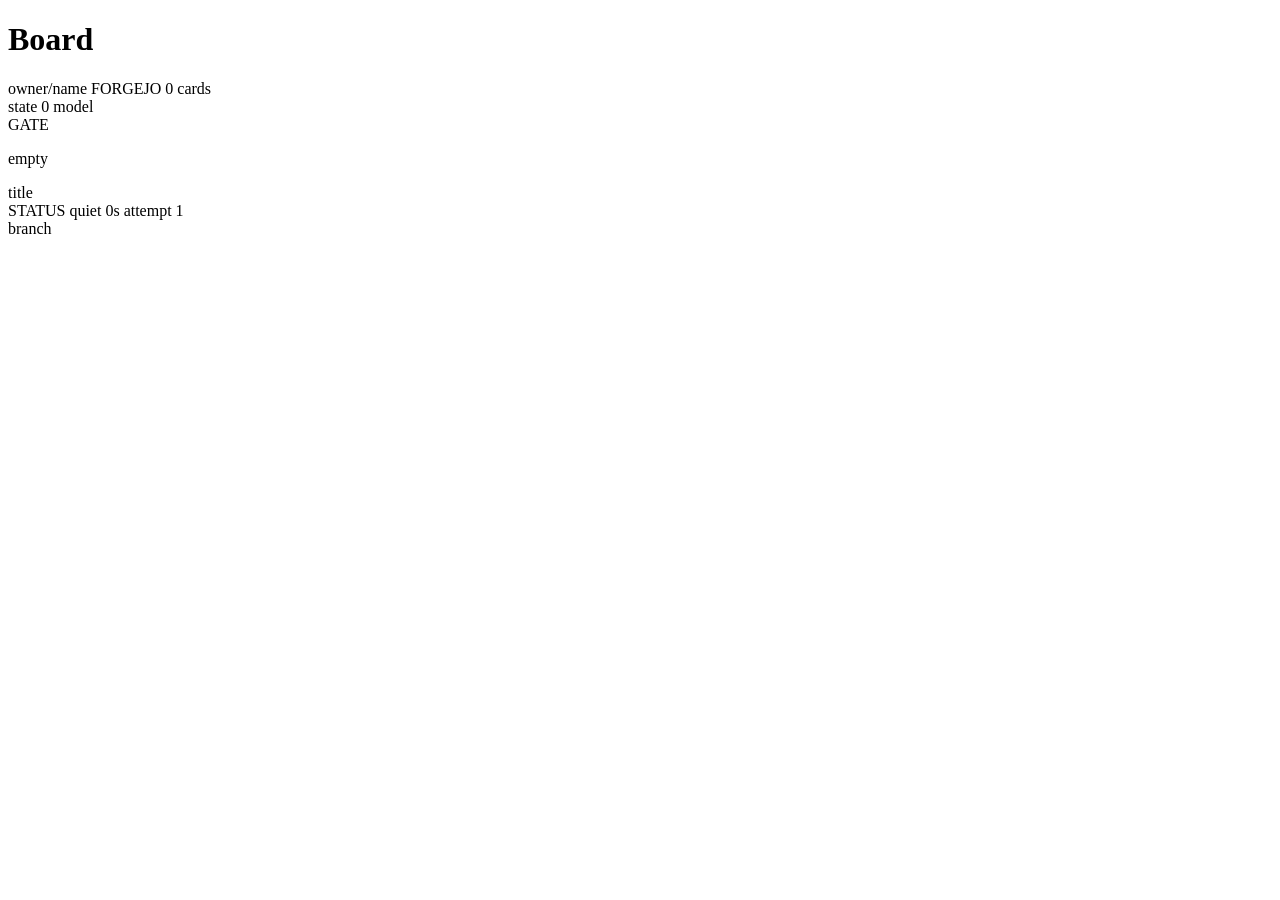
==== src/main/resources/templates/board.html @ af03654d "feat: add read-only board and card pages States render as columns with their model and gate; cards s" ====
<!DOCTYPE html>
<html lang="en" xmlns:th="http://www.thymeleaf.org"
      th:replace="~{layout :: page(${board.name}, ~{::content})}">
<body>
<th:block th:fragment="content">
    <div class="d-flex align-items-baseline mb-3">
        <h1 class="h4 fw-medium mb-0" th:text="${board.name}">Board</h1>
        <span class="text-secondary small ms-3" th:text="${board.repository}">owner/name</span>
        <span class="badge text-bg-light border ms-2" th:text="${board.forge}">FORGEJO</span>
        <span class="text-secondary small ms-auto"
              th:text="${board.cardCount()} + ' cards'">0 cards</span>
    </div>

    <div class="petri-board">
        <div class="petri-column" th:each="column : ${board.columns}">
            <div class="d-flex align-items-center mb-2">
                <span class="fw-medium" th:text="${column.name}">state</span>
                <span class="badge rounded-pill text-bg-light border ms-2"
                      th:text="${column.count()}">0</span>
                <span class="ms-auto badge text-bg-light border font-monospace"
                      th:text="${column.modelLabel()}">model</span>
            </div>
            <div class="text-secondary petri-gate mb-2">
                <i class="bi bi-shield-check me-1"></i><span th:text="${column.gate}">GATE</span>
            </div>

            <p class="text-secondary small fst-italic" th:if="${column.cards.isEmpty()}">empty</p>

            <a class="card border-0 shadow-sm mb-2 text-decoration-none text-body d-block"
               th:each="card : ${column.cards}"
               th:href="@{/cards/{id}(id=${card.id})}">
                <div class="card-body py-2 px-3">
                    <div class="small fw-medium" th:text="${card.title}">title</div>

                    <div class="d-flex align-items-center gap-2 mt-2">
                        <span class="badge"
                              th:if="${card.runStatus != null}"
                              th:classappend="${card.isRunning()} ? 'text-bg-primary' : 'text-bg-light border'"
                              th:text="${card.runStatus}">STATUS</span>

                        <!-- Silence, not elapsed time. A run is legitimately busy for
                             the length of a single model call, so how long it has been
                             quiet is what separates working from hung. -->
                        <span class="text-secondary petri-gate"
                              th:if="${card.runStatus != null}"
                              th:text="'quiet ' + ${card.silenceLabel()}">quiet 0s</span>

                        <span class="text-secondary petri-gate ms-auto"
                              th:if="${card.attempts > 0}"
                              th:text="'attempt ' + ${card.attempts}">attempt 1</span>
                    </div>

                    <div class="petri-gate text-secondary mt-1 text-truncate"
                         th:if="${card.branch != null}">
                        <i class="bi bi-git me-1"></i><span th:text="${card.branch}">branch</span>
                    </div>
                </div>
            </a>
        </div>
    </div>
</th:block>
</body>
</html>
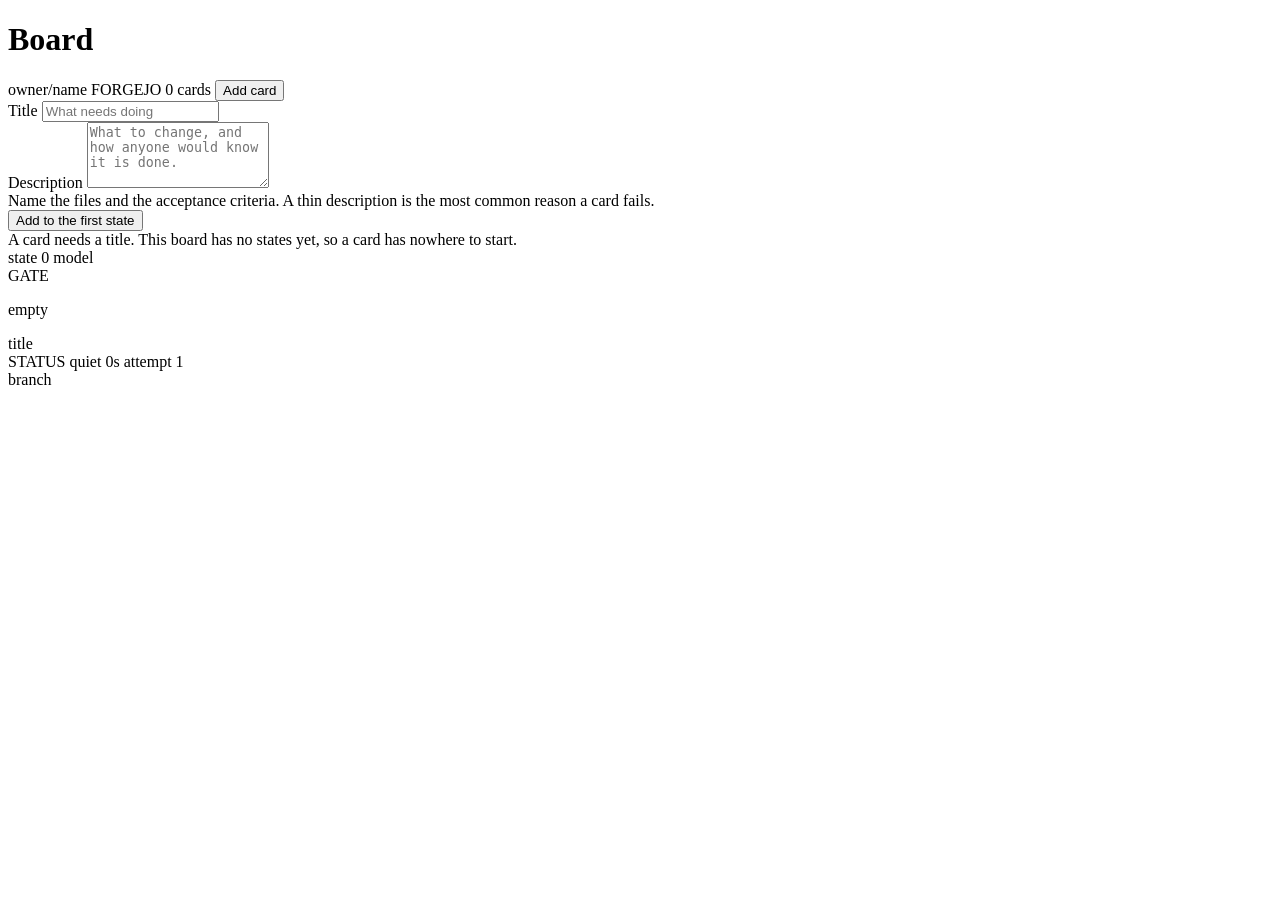
==== commit 5db11630: "feat: add a card from the board Creating work was API-only. The form goes through the browser chain," ====
--- a/src/main/resources/templates/board.html
+++ b/src/main/resources/templates/board.html
@@ -7,8 +7,46 @@
         <h1 class="h4 fw-medium mb-0" th:text="${board.name}">Board</h1>
         <span class="text-secondary small ms-3" th:text="${board.repository}">owner/name</span>
         <span class="badge text-bg-light border ms-2" th:text="${board.forge}">FORGEJO</span>
-        <span class="text-secondary small ms-auto"
+        <span class="text-secondary small ms-auto me-3"
               th:text="${board.cardCount()} + ' cards'">0 cards</span>
+        <button class="btn btn-sm btn-primary" type="button"
+                data-bs-toggle="collapse" data-bs-target="#add-card">
+            <i class="bi bi-plus-lg me-1"></i>Add card
+        </button>
+    </div>
+
+    <div class="collapse mb-3" id="add-card">
+        <form class="card border-0 shadow-sm" method="post"
+              th:action="@{/boards/{slug}/cards(slug=${board.slug})}">
+            <div class="card-body">
+                <div class="mb-2">
+                    <label class="form-label small fw-medium" for="title">Title</label>
+                    <input class="form-control form-control-sm" id="title" name="title"
+                           required maxlength="512" placeholder="What needs doing">
+                </div>
+                <div class="mb-2">
+                    <label class="form-label small fw-medium" for="description">Description</label>
+                    <textarea class="form-control form-control-sm" id="description"
+                              name="description" rows="4"
+                              placeholder="What to change, and how anyone would know it is done."></textarea>
+                    <!-- Said plainly, because a one-line task is what sends an
+                         agent hunting through a checkout for thirteen steps and
+                         producing nothing. -->
+                    <div class="form-text petri-gate">
+                        Name the files and the acceptance criteria. A thin
+                        description is the most common reason a card fails.
+                    </div>
+                </div>
+                <button class="btn btn-sm btn-primary" type="submit">Add to the first state</button>
+            </div>
+        </form>
+    </div>
+
+    <div class="alert alert-warning py-2 small" th:if="${param.error != null}">
+        <span th:if="${param.error[0] == 'title'}">A card needs a title.</span>
+        <span th:if="${param.error[0] == 'nostates'}">
+            This board has no states yet, so a card has nowhere to start.
+        </span>
     </div>
 
     <div class="petri-board">
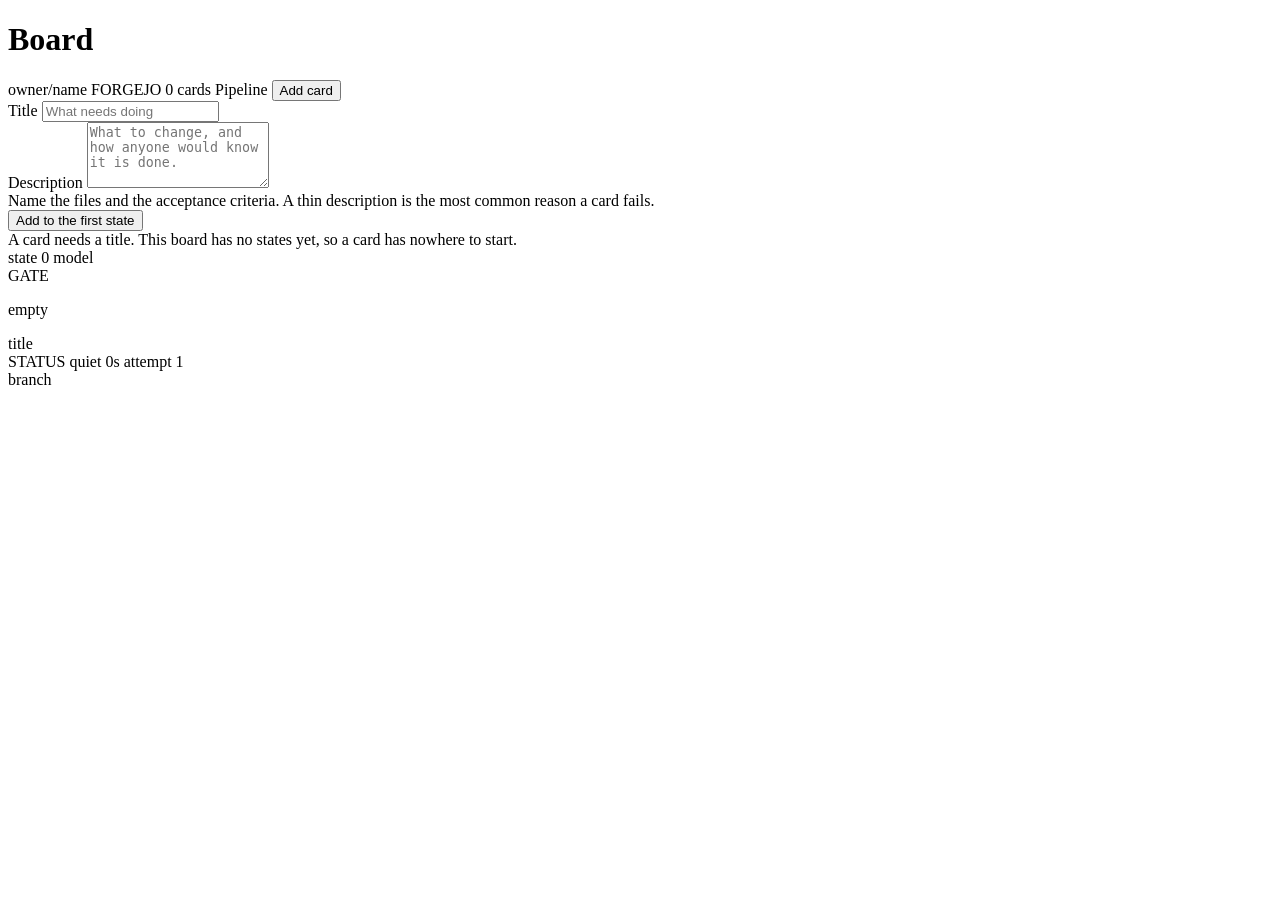
==== commit fafe17a4: "feat: add a pipeline editor to the board UI The pipeline - states, gates, models, prompts, pass/fail" ====
--- a/src/main/resources/templates/board.html
+++ b/src/main/resources/templates/board.html
@@ -9,6 +9,9 @@
         <span class="badge text-bg-light border ms-2" th:text="${board.forge}">FORGEJO</span>
         <span class="text-secondary small ms-auto me-3"
               th:text="${board.cardCount()} + ' cards'">0 cards</span>
+        <a class="btn btn-sm btn-outline-secondary me-2" th:href="@{/boards/{slug}/pipeline(slug=${board.slug})}">
+            <i class="bi bi-diagram-3 me-1"></i>Pipeline
+        </a>
         <button class="btn btn-sm btn-primary" type="button"
                 data-bs-toggle="collapse" data-bs-target="#add-card">
             <i class="bi bi-plus-lg me-1"></i>Add card
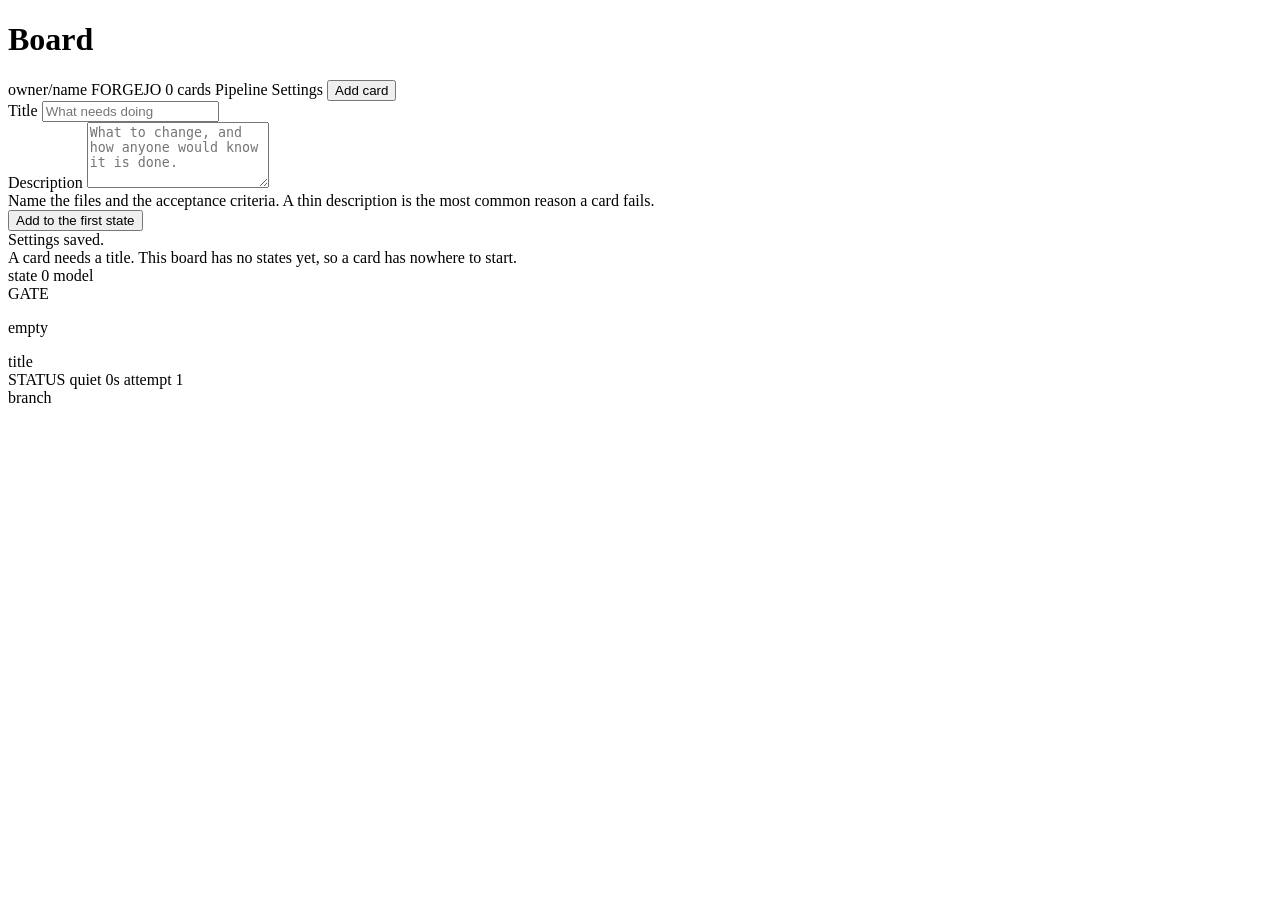
==== commit 465984ef: "feat: add a board settings screen Name, forge, repository, default branch and the enabled flag were " ====
--- a/src/main/resources/templates/board.html
+++ b/src/main/resources/templates/board.html
@@ -11,6 +11,9 @@
               th:text="${board.cardCount()} + ' cards'">0 cards</span>
         <a class="btn btn-sm btn-outline-secondary me-2" th:href="@{/boards/{slug}/pipeline(slug=${board.slug})}">
             <i class="bi bi-diagram-3 me-1"></i>Pipeline
+        </a>
+        <a class="btn btn-sm btn-outline-secondary me-2" th:href="@{/boards/{slug}/settings(slug=${board.slug})}">
+            <i class="bi bi-gear me-1"></i>Settings
         </a>
         <button class="btn btn-sm btn-primary" type="button"
                 data-bs-toggle="collapse" data-bs-target="#add-card">
@@ -43,6 +46,10 @@
                 <button class="btn btn-sm btn-primary" type="submit">Add to the first state</button>
             </div>
         </form>
+    </div>
+
+    <div class="alert alert-success py-2 small" th:if="${saved != null}">
+        Settings saved.
     </div>
 
     <div class="alert alert-warning py-2 small" th:if="${param.error != null}">
